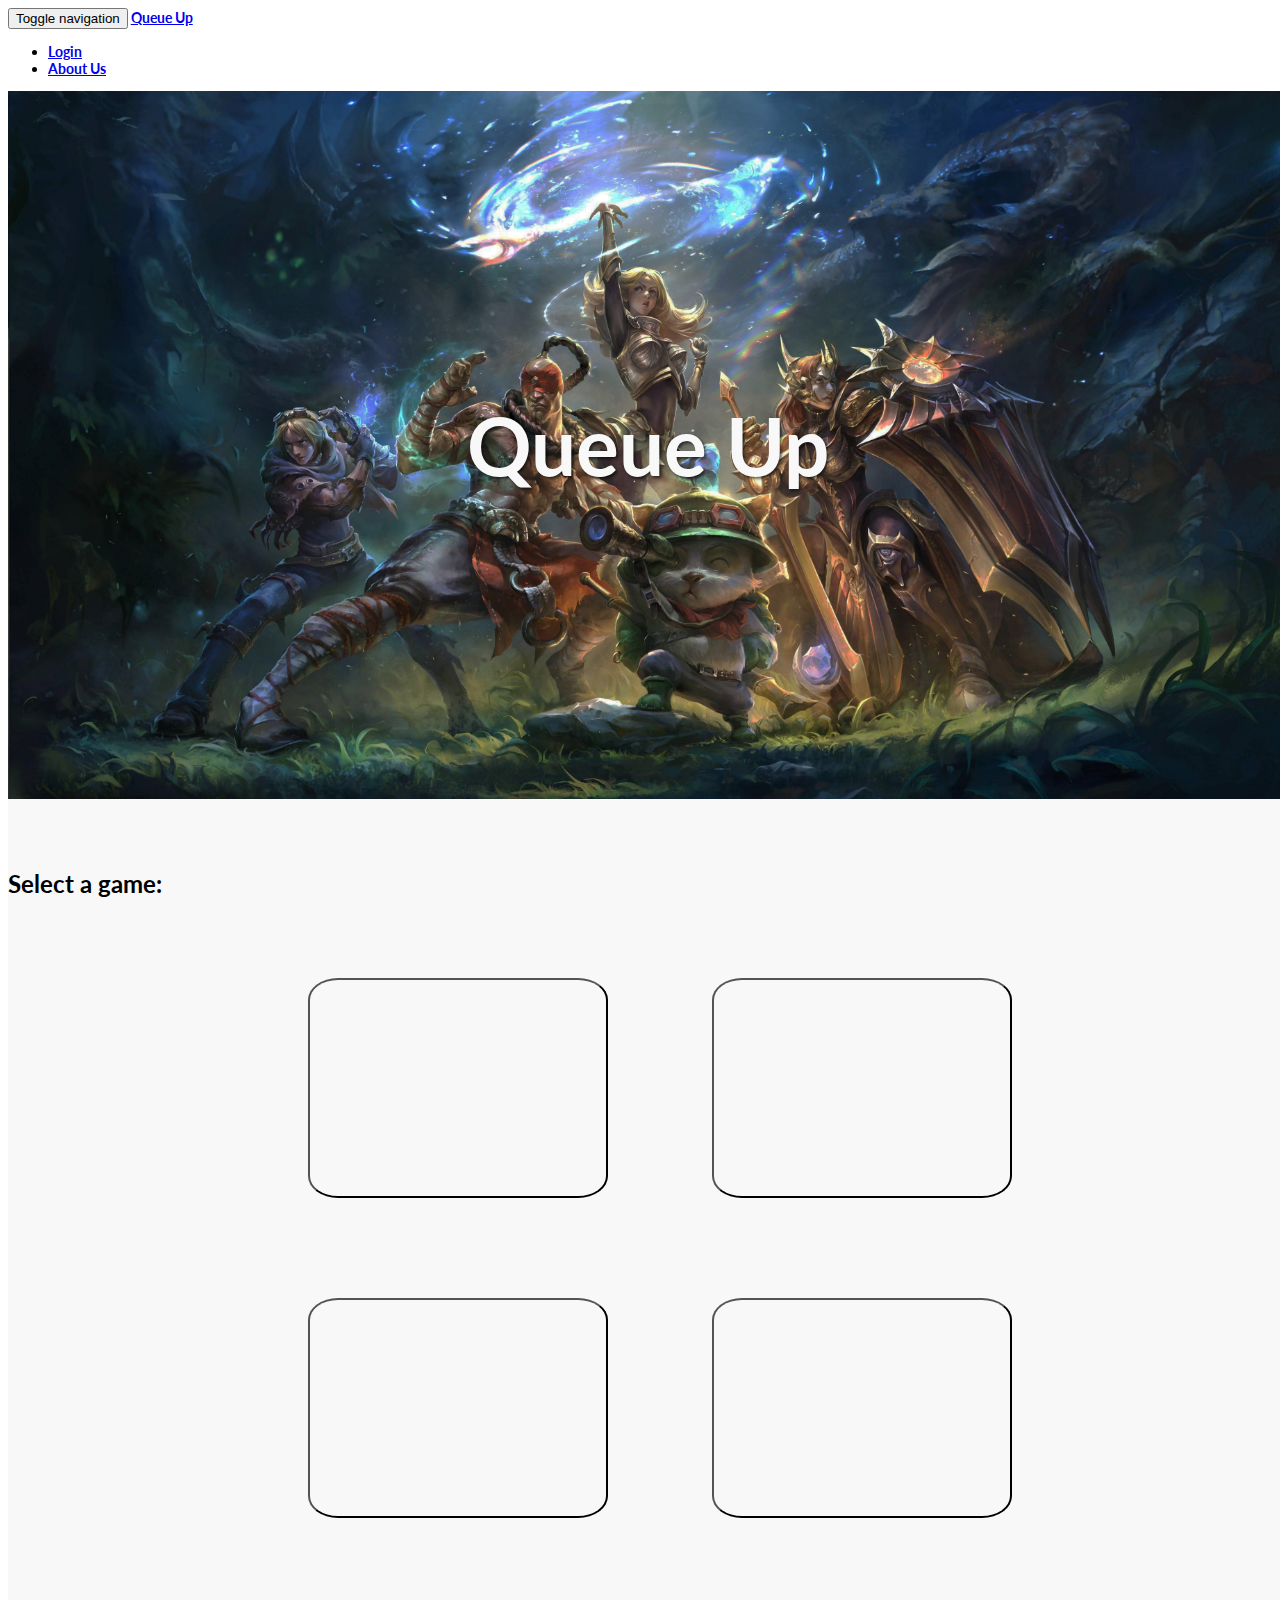
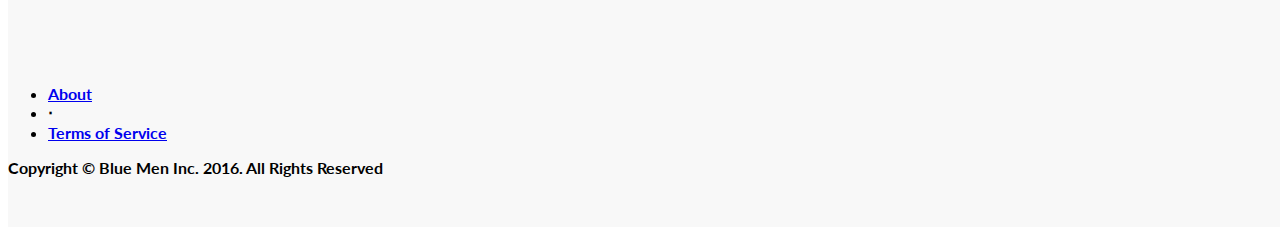
==== buttons.html @ 48baa2cc "Changes to the select a game page" ====
<html>
<head>

  <!-- Basic Page Needs
  –––––––––––––––––––––––––––––––––––––––––––––––––– -->
  <meta charset="utf-8">
  <title>Queue Up</title>
  <meta name="description" content="Tinder for Gamers">
  <meta name="author" content="Blue Men">
  <!-- CSS
  –––––––––––––––––––––––––––––––––––––––––––––––––– -->
 <!-- Bootstrap Core CSS -->
  <link href="css/bootstrap.min.css" rel="stylesheet">

  <!-- Custom CSS -->
  <link href="css/landing-page.css" rel="stylesheet">
  <link href="UI-Card-master/card.min.css" rel="stylesheet">
  <link href="UI-Button-master/button.min.css" rel="stylesheet">

  <!-- Custom Fonts -->
  <link href="font-awesome/css/font-awesome.min.css" rel="stylesheet" type="text/css">
  <link href="http://fonts.googleapis.com/css?family=Lato:300,400,700,300italic,400italic,700italic" rel="stylesheet" type="text/css">

  <link rel="shortcut icon" type="image/x-icon" href="temp-logo.ico"/>
<!--Random Test Comment -->
</head>
<body>
  <nav class="navbar navbar-default navbar-fixed-top topnav" role="navigation">
        <div class="container topnav">
            <!-- Brand and toggle get grouped for better mobile display -->
            <div class="navbar-header">
                <button type="button" class="navbar-toggle" data-toggle="collapse" data-target="#bs-example-navbar-collapse-1">
                    <span class="sr-only">Toggle navigation</span>
                    <span class="icon-bar"></span>
                    <span class="icon-bar"></span>
                    <span class="icon-bar"></span>
                </button>
                <a class="navbar-brand topnav" href="mainpage.html">Queue Up</a>
            </div>
            <!-- Collect the nav links, forms, and other content for toggling -->
            <div class="collapse navbar-collapse" id="bs-example-navbar-collapse-1">
                <ul class="nav navbar-nav navbar-right">
                    <li>
                        <a href="testsignup.com">Login</a>
                    </li>
                    <li>
                        <a href="aboutus.html">About Us</a>
                    </li>
                </ul>
            </div>
            <!-- /.navbar-collapse -->
        </div>
        <!-- /.container -->
    </nav>

    <!-- Header -->
    <a name="about"></a>
    <div class="intro-header">
        <div class="container">

            <div class="row">
                <div class="col-lg-4">
                    <div class="intro-message">
                        <h1>Queue Up</h1>
                        </ul>
                    </div>
                </div>
            </div>

        </div>
        <!-- /.container -->

    </div>
    <!-- /.intro-header -->


<style>
#select {
	margin-top: 100px;
	margin-left: 300px;
	color: #FAF32F;
}

#league {
	width: 300px;
	height: 220px;
	margin: 50px;
	margin-left: 300px;
	border-radius: 10%;
	background : url(league.jpg) no-repeat center center;
	background-size: 100%;
}
#dota {
	width: 300px;
	height: 220px;
	margin: 50px;
	border-radius: 10%;
	background : url(Dota.jpg) no-repeat center center;
	background-size: 100%;
}
#csgo {
	width: 300px;
	height: 220px;
	margin: 50px;
	margin-left: 300px;
	border-radius: 10%;
	background : url(csgon.jpg) no-repeat center center;
	background-size: 100%;
}
#hots {
	width: 300px;
	height: 220px;
	margin: 50px;
	border-radius: 10%;
	background : url(hotss.jpg) no-repeat center center;
	background-size: 100%;
}
</style>



<div class="content-section-a">

        <div class="container">
            <div class="row">
                <div class="col-lg-12">
                    
                    <div class="clearfix"></div>
                    <h2 class="section-heading">Select a game: </h2>
                    <div class="together">
                      <a href="matches.html"><button id="league" ></button></a>
                      <a href=""><button id="dota" ></button></a>
                      <a href=""><button id="csgo" ></button></a>
                      <a href=""><button id="hots" ></button></a>
                    </div>
                </div>
            </div>

        </div>
        <!-- /.container -->

    </div>
    <!-- /.content-section-a -->

<!-- Footer -->
    <footer>
        <div class="container">
            <div class="row">
                <div class="col-lg-12">
                    <ul class="list-inline">
                
                        <li>
                            <a href="aboutus.html">About</a>
                        </li>
                        <li class="footer-menu-divider">&sdot;</li>
                        <li>
                            <a href="terms-of-service.html">Terms of Service</a>
                        </li>
                    </ul>
                    <p class="copyright text-muted small">Copyright &copy; Blue Men Inc. 2016. All Rights Reserved</p>
                </div>
            </div>
        </div>
    </footer>
</body>
</html>
---- css/landing-page.css ----
/*!
 * Start Bootstrap - Landing Page Bootstrap Theme (http://startbootstrap.com)
 * Code licensed under the Apache License v2.0.
 * For details, see http://www.apache.org/licenses/LICENSE-2.0.
 */

body,
html {
    width: 100%;
    height: 100%;
}

body,
h1,
h2,
h3,
h4,
h5,
h6 {
    font-family: "Lato","Helvetica Neue",Helvetica,Arial,sans-serif;
    font-weight: 700;
}

.topnav {
    font-size: 14px; 
}

.lead {
    font-size: 18px;
    font-weight: 400;
}

.intro-header {
    padding-top: 50px; /* If you're making other pages, make sure there is 50px of padding to make sure the navbar doesn't overlap content! */
    padding-bottom: 50px;
    text-align: center;
    color: #f8f8f8;
    background: url(../img/teambuilder.jpg) no-repeat center center;
    background-size: cover;
}

.signinblock {
	color: #ffafaf;
	padding-top: 80px;
	padding-bottom: 50px;
	color: #f8f8f8;
	text-align: center;
}

.signinblock input{
	color: #000000;
}

.signinblock form{
	color: #000000;
}

.signinblock  h2{
	color: #000000;
	padding-bottom: 20px;
}

.signintext{
	color: #000000;
	padding-top: 20px;
}

.signinlabel {
	color: #7c7272;
	font-size: 15px;
}

.intro-message {
    position: relative;
    padding-top: 20%;
    padding-bottom: 20%;
}

.intro-message > h1 {
    margin: 0;
    text-shadow: 2px 2px 3px rgba(0,0,0,0.6);
    font-size: 5em;
}

.intro-divider {
    width: 400px;
    border-top: 1px solid #f8f8f8;
    border-bottom: 1px solid rgba(0,0,0,0.2);
}

.intro-message > h3 {
    text-shadow: 2px 2px 3px rgba(0,0,0,0.6);
}

@media(max-width:767px) {
    .intro-message {
        padding-bottom: 15%;
    }

    .intro-message > h1 {
        font-size: 3em;
    }

    ul.intro-social-buttons > li {
        display: block;
        margin-bottom: 20px;
        padding: 0;
    }

    ul.intro-social-buttons > li:last-child {
        margin-bottom: 0;
    }

    .intro-divider {
        width: 100%;
    }
}

.network-name {
    text-transform: uppercase;
    font-size: 14px;
    font-weight: 400;
    letter-spacing: 2px;
}

.content-section-a {
    padding: 50px 0;
    background-color: #f8f8f8;
}

.content-section-b {
    padding: 50px 0;
    border-top: 1px solid #e7e7e7;
    border-bottom: 1px solid #e7e7e7;
}

.section-heading {
    margin-bottom: 30px;
}

.section-heading-spacer {
    float: left;
    width: 200px;
    border-top: 3px solid #e7e7e7;
}

.banner {
    padding: 100px 0;
    color: #f8f8f8;
    background: url(../img/banner-bg.jpg) no-repeat center center;
    background-size: cover;
}

.banner h2 {
    margin: 0;
    text-shadow: 2px 2px 3px rgba(0,0,0,0.6);
    font-size: 3em;
}

.banner ul {
    margin-bottom: 0;
}

.banner-social-buttons {
    float: right;
    margin-top: 0;
}

@media(max-width:1199px) {
    ul.banner-social-buttons {
        float: left;
        margin-top: 15px;
    }
}

@media(max-width:767px) {
    .banner h2 {
        margin: 0;
        text-shadow: 2px 2px 3px rgba(0,0,0,0.6);
        font-size: 3em;
    }

    ul.banner-social-buttons > li {
        display: block;
        margin-bottom: 20px;
        padding: 0;
    }

    ul.banner-social-buttons > li:last-child {
        margin-bottom: 0;
    }
}

footer {
    padding: 50px 0;
    background-color: #f8f8f8;
}

p.copyright {
    margin: 15px 0 0;
}
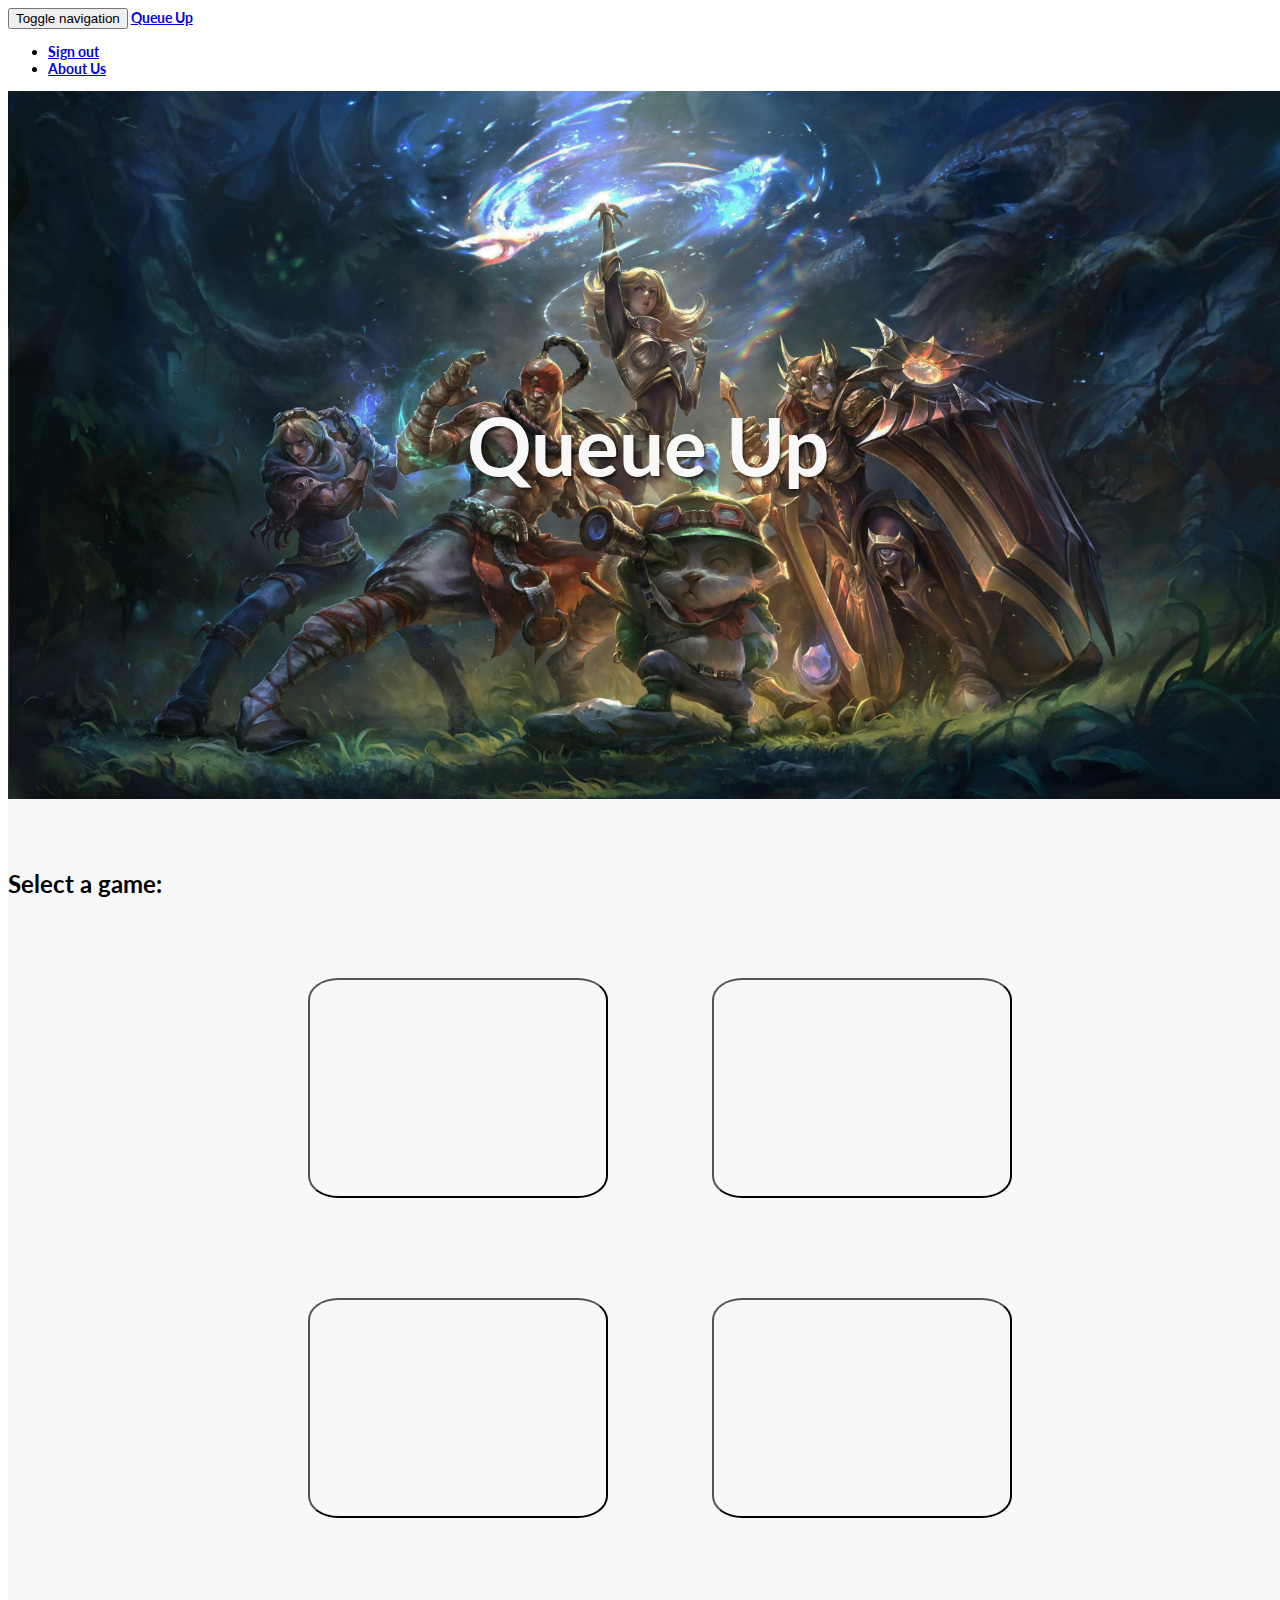
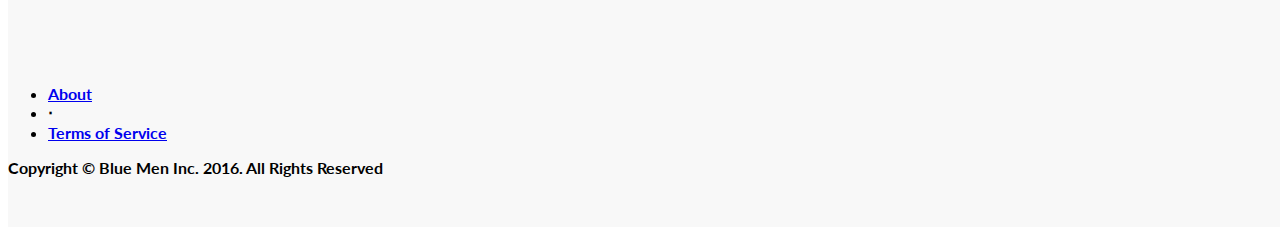
==== commit 65468063: "it wasnt comppletely fixed :(((((" ====
--- a/buttons.html
+++ b/buttons.html
@@ -35,13 +35,13 @@
                     <span class="icon-bar"></span>
                     <span class="icon-bar"></span>
                 </button>
-                <a class="navbar-brand topnav" href="mainpage.html">Queue Up</a>
+                <a class="navbar-brand topnav" href="index.html">Queue Up</a>
             </div>
             <!-- Collect the nav links, forms, and other content for toggling -->
             <div class="collapse navbar-collapse" id="bs-example-navbar-collapse-1">
                 <ul class="nav navbar-nav navbar-right">
                     <li>
-                        <a href="testsignup.com">Login</a>
+                        <a href="index.html">Sign out</a>
                     </li>
                     <li>
                         <a href="aboutus.html">About Us</a>
@@ -76,44 +76,43 @@
 
 <style>
 #select {
-	margin-top: 100px;
-	margin-left: 300px;
-	color: #FAF32F;
+  margin-top: 100px;
+  margin-left: 300px;
+  color: #FAF32F;
 }
-
 #league {
-	width: 300px;
-	height: 220px;
-	margin: 50px;
-	margin-left: 300px;
-	border-radius: 10%;
-	background : url(league.jpg) no-repeat center center;
-	background-size: 100%;
+  width: 300px;
+  height: 220px;
+  margin: 50px;
+  margin-left: 300px;
+  border-radius: 10%;
+  background : url(league.jpg) no-repeat center center;
+  background-size: 100%;
 }
 #dota {
-	width: 300px;
-	height: 220px;
-	margin: 50px;
-	border-radius: 10%;
-	background : url(Dota.jpg) no-repeat center center;
-	background-size: 100%;
+  width: 300px;
+  height: 220px;
+  margin: 50px;
+  border-radius: 10%;
+  background : url(Dota.jpg) no-repeat center center;
+  background-size: 100%;
 }
 #csgo {
-	width: 300px;
-	height: 220px;
-	margin: 50px;
-	margin-left: 300px;
-	border-radius: 10%;
-	background : url(csgon.jpg) no-repeat center center;
-	background-size: 100%;
+  width: 300px;
+  height: 220px;
+  margin: 50px;
+  margin-left: 300px;
+  border-radius: 10%;
+  background : url(csgon.jpg) no-repeat center center;
+  background-size: 100%;
 }
 #hots {
-	width: 300px;
-	height: 220px;
-	margin: 50px;
-	border-radius: 10%;
-	background : url(hotss.jpg) no-repeat center center;
-	background-size: 100%;
+  width: 300px;
+  height: 220px;
+  margin: 50px;
+  border-radius: 10%;
+  background : url(hotss.jpg) no-repeat center center;
+  background-size: 100%;
 }
 </style>
 
@@ -163,4 +162,4 @@
         </div>
     </footer>
 </body>
-</html>+</html>
